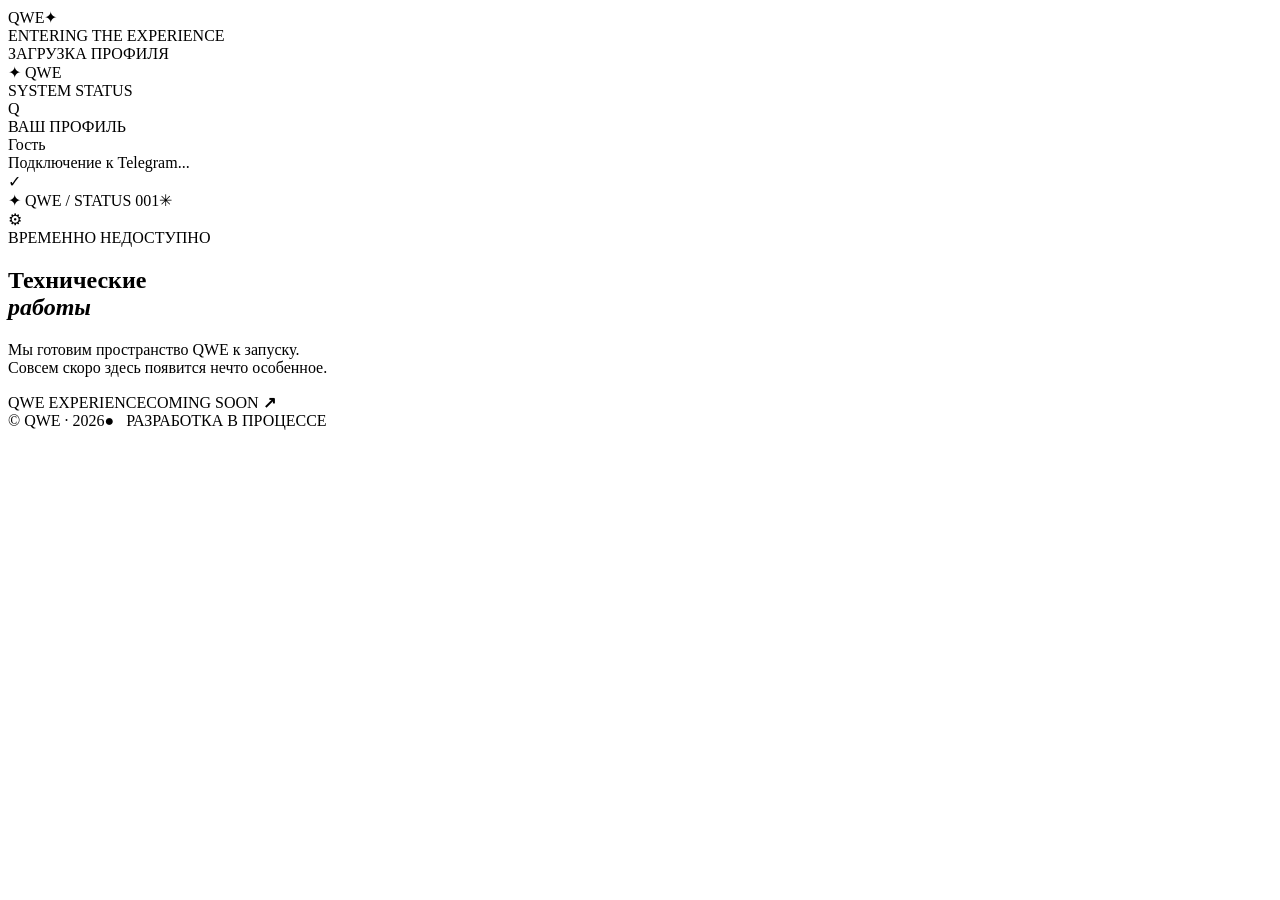
==== frontend/index.html @ 673378bd "Add files via upload" ====
<!doctype html>
<html lang="ru">
<head>
  <meta charset="utf-8">
  <meta name="viewport" content="width=device-width,initial-scale=1,viewport-fit=cover,user-scalable=no">
  <meta name="theme-color" content="#09081a">
  <title>QWE — Technical Maintenance</title>
  <!-- Официальный SDK Telegram: доступ к initData и управлению окном Mini App -->
  <script src="https://telegram.org/js/telegram-web-app.js"></script>
  <link rel="stylesheet" href="/static/style.css">
  <script defer src="/static/app.js"></script>
</head>
<body>
  <!-- Декоративные слои не перехватывают касания пользователя -->
  <div class="ambient ambient-blue" aria-hidden="true"></div>
  <div class="ambient ambient-red" aria-hidden="true"></div>
  <div class="ambient ambient-purple" aria-hidden="true"></div>
  <div class="grain" aria-hidden="true"></div>

  <!-- Экран анимированной загрузки. JavaScript скрывает его после подготовки -->
  <div id="splash" class="splash" role="status" aria-live="polite">
    <div class="splash-core">
      <div class="orbit orbit-one"></div><div class="orbit orbit-two"></div>
      <div class="splash-logo">QWE<span class="spark">✦</span></div>
      <div class="splash-caption">ENTERING THE EXPERIENCE</div>
    </div>
    <div class="loader"><span></span></div>
    <span class="loader-caption">ЗАГРУЗКА ПРОФИЛЯ</span>
  </div>

  <main id="app" class="page is-hidden">
    <header class="topbar">
      <div class="brand"><span class="brand-mark">✦</span> QWE</div>
      <div class="status"><span class="status-dot"></span> SYSTEM STATUS</div>
    </header>

    <!-- Карточка профиля: имя поступает из проверенного ответа Backend -->
    <section class="profile" aria-label="Профиль игрока">
      <div class="avatar" id="avatar"><span id="avatar-letter">Q</span></div>
      <div class="profile-copy">
        <div class="eyebrow">ВАШ ПРОФИЛЬ</div>
        <div id="player-name" class="player-name">Гость</div>
        <div id="player-subtitle" class="player-subtitle">Подключение к Telegram...</div>
      </div>
      <div class="profile-check" title="Профиль"><span>✓</span></div>
    </section>

    <section class="hero" aria-label="Объявление о технических работах">
      <div class="hero-glow" aria-hidden="true"></div>
      <div class="hero-topline"><span class="hero-pill">✦ QWE / STATUS 001</span><span class="hero-cross">✳</span></div>
      <div class="center-art" aria-hidden="true">
        <div class="art-ring art-ring-1"></div><div class="art-ring art-ring-2"></div>
        <div class="art-icon">⚙</div>
      </div>
      <div class="kicker">ВРЕМЕННО НЕДОСТУПНО</div>
      <h1>Технические<br><em>работы</em></h1>
      <p>Мы готовим пространство QWE к запуску.<br>Совсем скоро здесь появится нечто особенное.</p>
      <div class="line"><span></span></div>
      <div class="hero-bottom"><span>QWE EXPERIENCE</span><span>COMING SOON <b>↗</b></span></div>
    </section>

    <footer>
      <span>© QWE · 2026</span><span class="footer-pulse">● &nbsp; РАЗРАБОТКА В ПРОЦЕССЕ</span>
    </footer>
  </main>
</body>
</html>
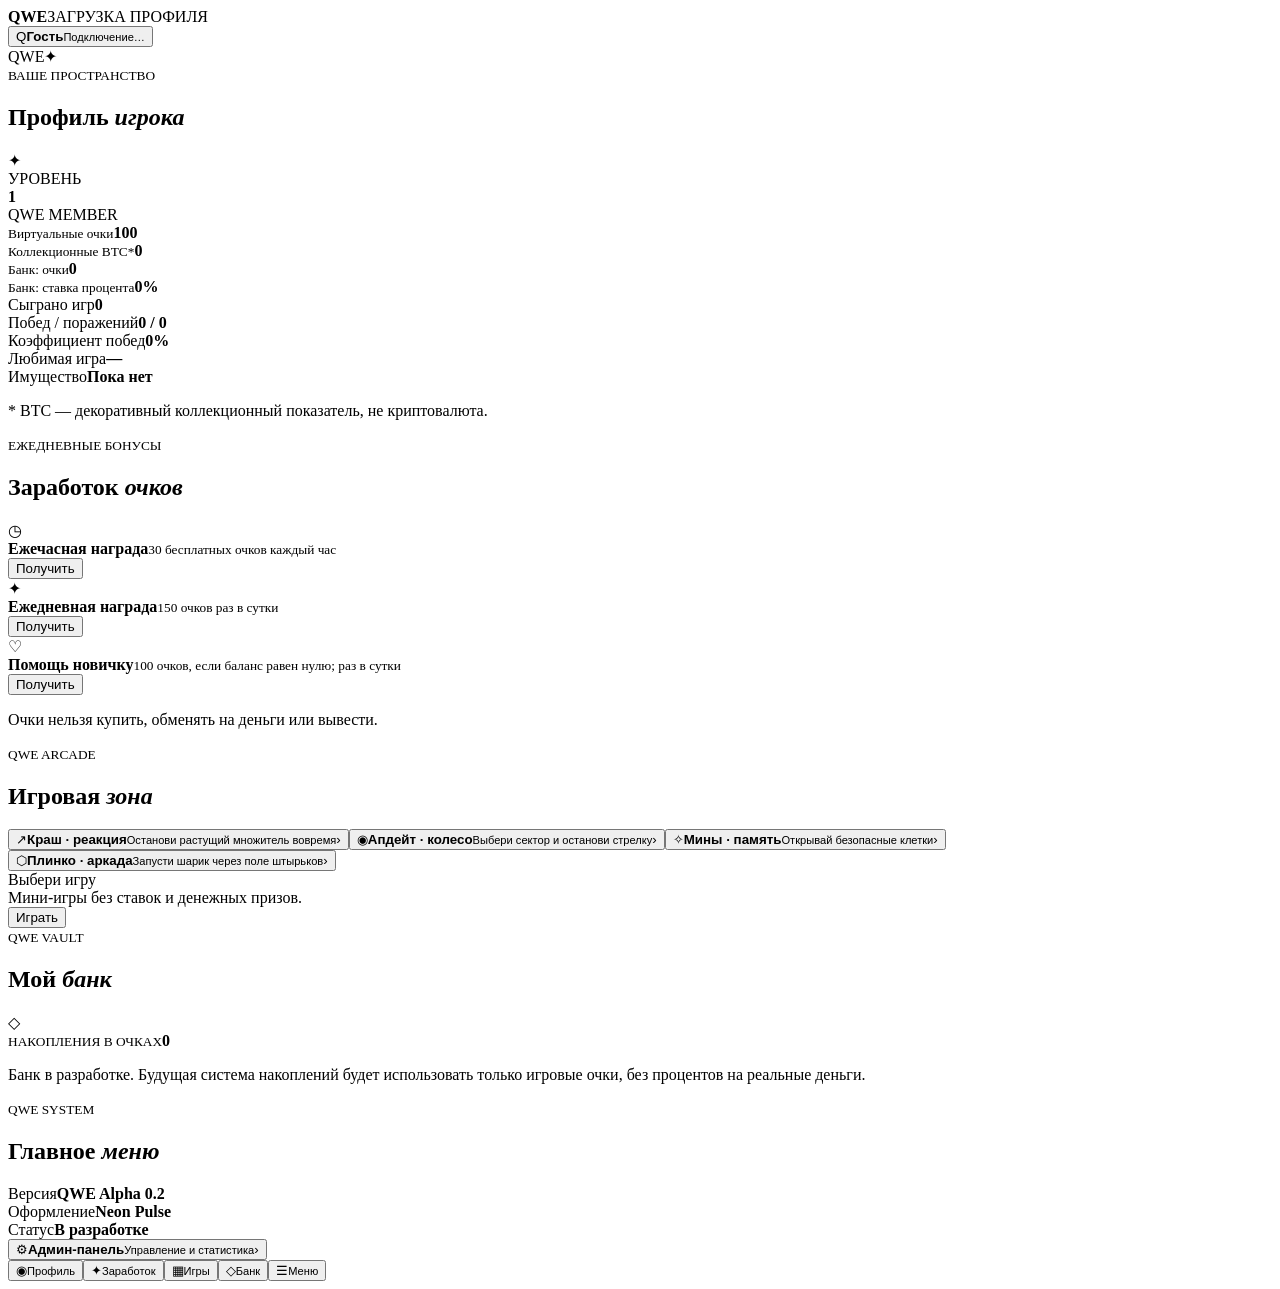
==== commit 20045a03: "Add files via upload" ====
--- a/frontend/index.html
+++ b/frontend/index.html
@@ -1,67 +1,23 @@
 <!doctype html>
-<html lang="ru">
-<head>
-  <meta charset="utf-8">
-  <meta name="viewport" content="width=device-width,initial-scale=1,viewport-fit=cover,user-scalable=no">
-  <meta name="theme-color" content="#09081a">
-  <title>QWE — Technical Maintenance</title>
-  <!-- Официальный SDK Telegram: доступ к initData и управлению окном Mini App -->
-  <script src="https://telegram.org/js/telegram-web-app.js"></script>
-  <link rel="stylesheet" href="/static/style.css">
-  <script defer src="/static/app.js"></script>
-</head>
-<body>
-  <!-- Декоративные слои не перехватывают касания пользователя -->
-  <div class="ambient ambient-blue" aria-hidden="true"></div>
-  <div class="ambient ambient-red" aria-hidden="true"></div>
-  <div class="ambient ambient-purple" aria-hidden="true"></div>
-  <div class="grain" aria-hidden="true"></div>
-
-  <!-- Экран анимированной загрузки. JavaScript скрывает его после подготовки -->
-  <div id="splash" class="splash" role="status" aria-live="polite">
-    <div class="splash-core">
-      <div class="orbit orbit-one"></div><div class="orbit orbit-two"></div>
-      <div class="splash-logo">QWE<span class="spark">✦</span></div>
-      <div class="splash-caption">ENTERING THE EXPERIENCE</div>
-    </div>
-    <div class="loader"><span></span></div>
-    <span class="loader-caption">ЗАГРУЗКА ПРОФИЛЯ</span>
-  </div>
-
-  <main id="app" class="page is-hidden">
-    <header class="topbar">
-      <div class="brand"><span class="brand-mark">✦</span> QWE</div>
-      <div class="status"><span class="status-dot"></span> SYSTEM STATUS</div>
-    </header>
-
-    <!-- Карточка профиля: имя поступает из проверенного ответа Backend -->
-    <section class="profile" aria-label="Профиль игрока">
-      <div class="avatar" id="avatar"><span id="avatar-letter">Q</span></div>
-      <div class="profile-copy">
-        <div class="eyebrow">ВАШ ПРОФИЛЬ</div>
-        <div id="player-name" class="player-name">Гость</div>
-        <div id="player-subtitle" class="player-subtitle">Подключение к Telegram...</div>
-      </div>
-      <div class="profile-check" title="Профиль"><span>✓</span></div>
-    </section>
-
-    <section class="hero" aria-label="Объявление о технических работах">
-      <div class="hero-glow" aria-hidden="true"></div>
-      <div class="hero-topline"><span class="hero-pill">✦ QWE / STATUS 001</span><span class="hero-cross">✳</span></div>
-      <div class="center-art" aria-hidden="true">
-        <div class="art-ring art-ring-1"></div><div class="art-ring art-ring-2"></div>
-        <div class="art-icon">⚙</div>
-      </div>
-      <div class="kicker">ВРЕМЕННО НЕДОСТУПНО</div>
-      <h1>Технические<br><em>работы</em></h1>
-      <p>Мы готовим пространство QWE к запуску.<br>Совсем скоро здесь появится нечто особенное.</p>
-      <div class="line"><span></span></div>
-      <div class="hero-bottom"><span>QWE EXPERIENCE</span><span>COMING SOON <b>↗</b></span></div>
-    </section>
-
-    <footer>
-      <span>© QWE · 2026</span><span class="footer-pulse">● &nbsp; РАЗРАБОТКА В ПРОЦЕССЕ</span>
-    </footer>
-  </main>
-</body>
-</html>
+<html lang="ru"><head>
+<meta charset="utf-8"><meta name="viewport" content="width=device-width,initial-scale=1,viewport-fit=cover">
+<meta name="theme-color" content="#09091b"><title>QWE · Arcade</title>
+<script src="https://telegram.org/js/telegram-web-app.js"></script>
+<link rel="stylesheet" href="/static/style.css"><script defer src="/static/app.js"></script>
+</head><body>
+<div class="aurora a1"></div><div class="aurora a2"></div>
+<div id="splash" class="splash"><div class="ring"></div><strong class="glow-title">QWE</strong><span>ЗАГРУЗКА ПРОФИЛЯ</span></div>
+<div id="app" class="shell is-hidden">
+<header class="bar"><button id="header-profile" class="identity" data-page="profile"><span class="avatar" id="avatar">Q</span><span><b id="player-name">Гость</b><small id="player-subtitle">Подключение…</small></span></button><div class="brand">QWE<span>✦</span></div></header>
+<main class="content">
+<section class="screen active" id="screen-profile"><div class="section-title"><small>ВАШЕ ПРОСТРАНСТВО</small><h1>Профиль <em>игрока</em></h1></div><div class="panel intro"><div class="token-icon">✦</div><div><div class="muted">УРОВЕНЬ</div><strong id="level">1</strong></div><span class="rank">QWE MEMBER</span></div>
+<div class="stat-grid"><div class="panel stat"><small>Виртуальные очки</small><strong id="points">100</strong></div><div class="panel stat"><small>Коллекционные BTC*</small><strong id="bitcoin">0</strong></div><div class="panel stat"><small>Банк: очки</small><strong id="bank-points">0</strong></div><div class="panel stat"><small>Банк: ставка процента</small><strong id="bank-rate">0%</strong></div></div>
+<div class="panel info-list"><div><span>Сыграно игр</span><b id="games-played">0</b></div><div><span>Побед / поражений</span><b id="win-loss">0 / 0</b></div><div><span>Коэффициент побед</span><b id="win-rate">0%</b></div><div><span>Любимая игра</span><b id="favorite-game">—</b></div><div><span>Имущество</span><b id="property">Пока нет</b></div></div><p class="footnote">* BTC — декоративный коллекционный показатель, не криптовалюта.</p></section>
+<section class="screen" id="screen-earn"><div class="section-title"><small>ЕЖЕДНЕВНЫЕ БОНУСЫ</small><h1>Заработок <em>очков</em></h1></div><div class="panel reward"><div class="reward-icon">◷</div><div><b>Ежечасная награда</b><small>30 бесплатных очков каждый час</small></div><button class="action" data-bonus="hourly">Получить</button></div><div class="panel reward"><div class="reward-icon">✦</div><div><b>Ежедневная награда</b><small>150 очков раз в сутки</small></div><button class="action" data-bonus="daily">Получить</button></div><div class="panel reward"><div class="reward-icon">♡</div><div><b>Помощь новичку</b><small>100 очков, если баланс равен нулю; раз в сутки</small></div><button class="action" data-bonus="rescue">Получить</button></div><p class="footnote">Очки нельзя купить, обменять на деньги или вывести.</p></section>
+<section class="screen" id="screen-games"><div class="section-title"><small>QWE ARCADE</small><h1>Игровая <em>зона</em></h1></div><div class="game-list"><button class="game-card" data-game="crash"><span class="game-emoji">↗</span><span><b>Краш · реакция</b><small>Останови растущий множитель вовремя</small></span><span>›</span></button><button class="game-card" data-game="wheel"><span class="game-emoji">◉</span><span><b>Апдейт · колесо</b><small>Выбери сектор и останови стрелку</small></span><span>›</span></button><button class="game-card" data-game="mines"><span class="game-emoji">✧</span><span><b>Мины · память</b><small>Открывай безопасные клетки</small></span><span>›</span></button><button class="game-card" data-game="plinko"><span class="game-emoji">⬡</span><span><b>Плинко · аркада</b><small>Запусти шарик через поле штырьков</small></span><span>›</span></button></div><div class="panel playroom" id="playroom"><div id="game-title">Выбери игру</div><div id="playfield" class="playfield">Мини-игры без ставок и денежных призов.</div><button id="play-button" class="action hidden">Играть</button></div></section>
+<section class="screen" id="screen-bank"><div class="section-title"><small>QWE VAULT</small><h1>Мой <em>банк</em></h1></div><div class="panel bank"><div class="vault-sign">◇</div><small>НАКОПЛЕНИЯ В ОЧКАХ</small><strong id="bank-big">0</strong><p>Банк в разработке. Будущая система накоплений будет использовать только игровые очки, без процентов на реальные деньги.</p></div></section>
+<section class="screen" id="screen-menu"><div class="section-title"><small>QWE SYSTEM</small><h1>Главное <em>меню</em></h1></div><div class="panel info-list"><div><span>Версия</span><b>QWE Alpha 0.2</b></div><div><span>Оформление</span><b>Neon Pulse</b></div><div><span>Статус</span><b>В разработке</b></div></div><button id="admin-button" class="game-card hidden"><span class="game-emoji">⚙</span><span><b>Админ-панель</b><small>Управление и статистика</small></span><span>›</span></button><div id="admin-output" class="panel hidden"></div></section>
+</main>
+<nav class="bottom-nav" aria-label="Навигация"><button class="nav-item active" data-page="profile"><span>◉</span><small>Профиль</small></button><button class="nav-item" data-page="earn"><span>✦</span><small>Заработок</small></button><button class="nav-item" data-page="games"><span>▦</span><small>Игры</small></button><button class="nav-item" data-page="bank"><span>◇</span><small>Банк</small></button><button class="nav-item" data-page="menu"><span>☰</span><small>Меню</small></button></nav>
+<div id="toast" role="status" aria-live="polite"></div>
+</div></body></html>
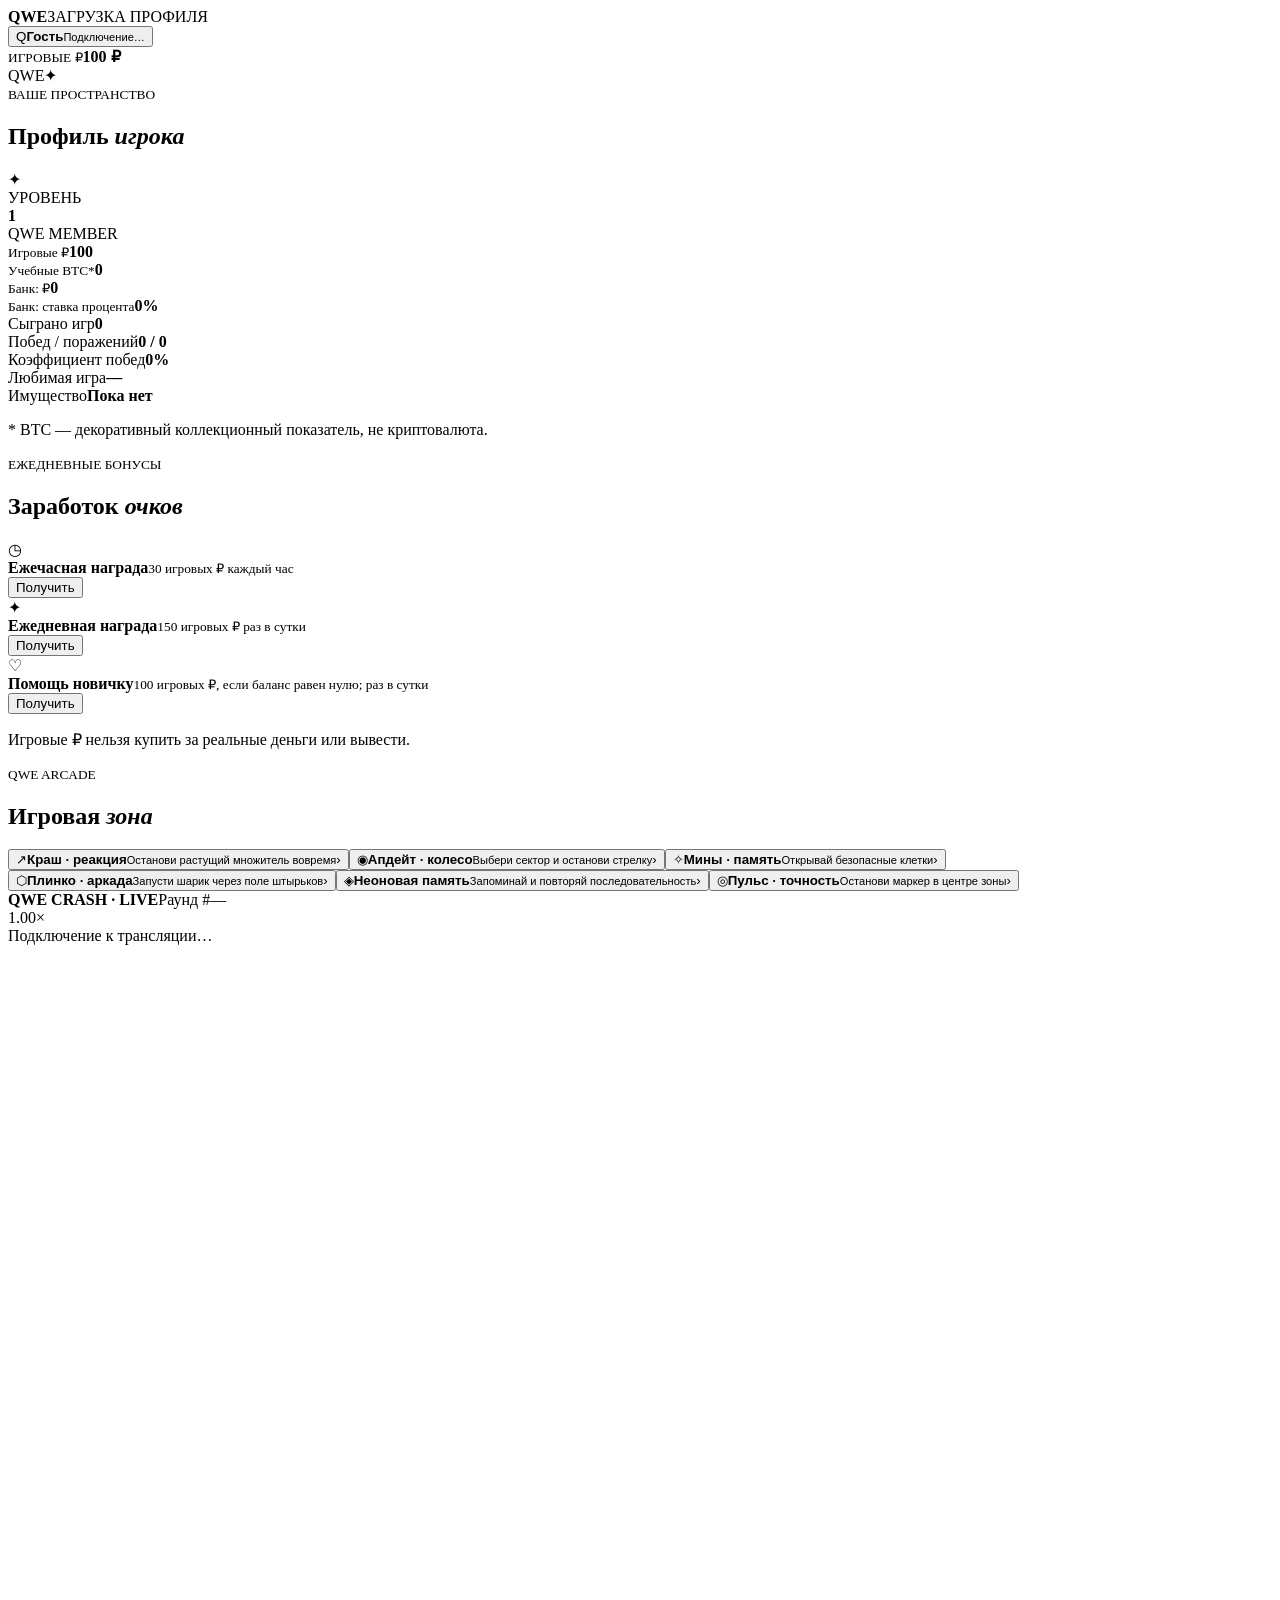
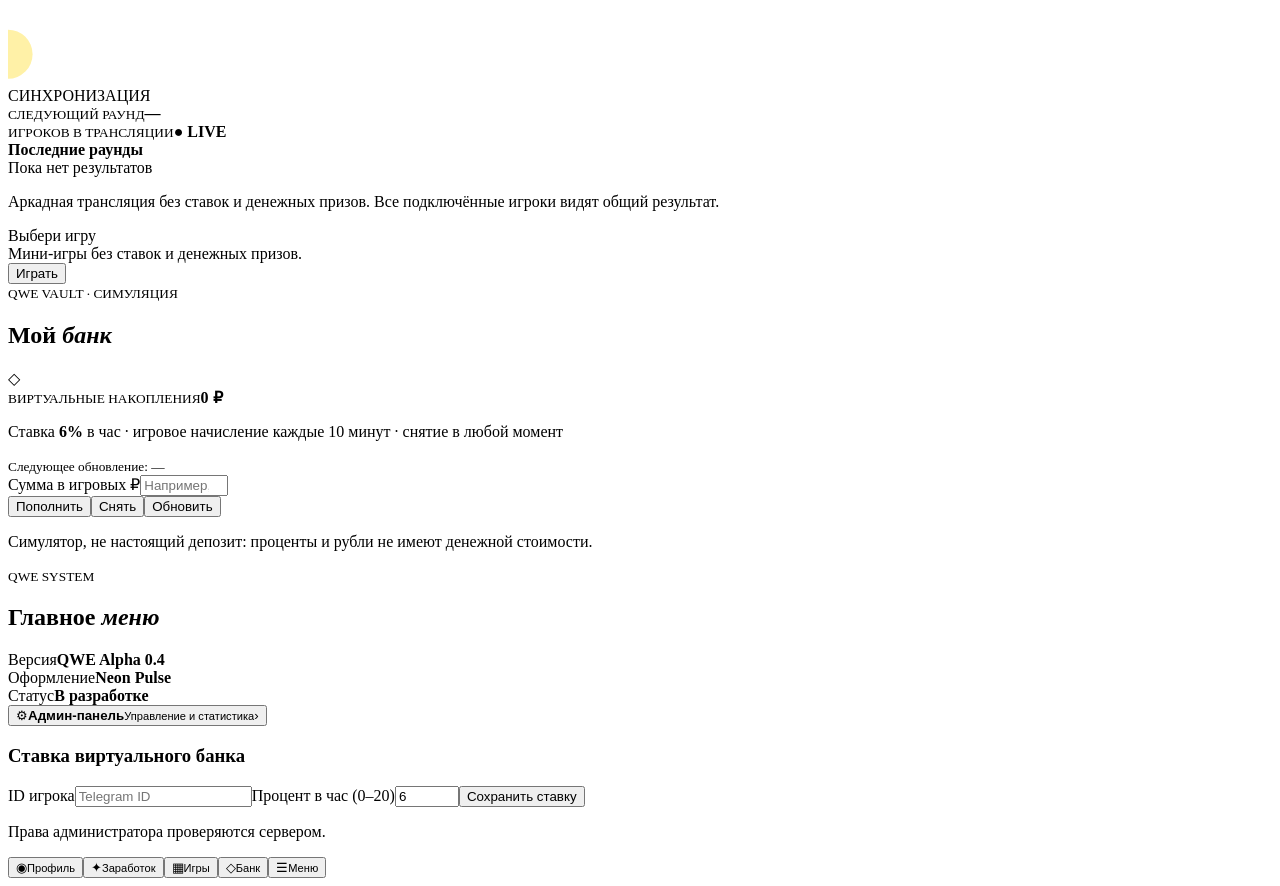
==== commit c6d2a08c: "Add files via upload" ====
--- a/frontend/index.html
+++ b/frontend/index.html
@@ -1,22 +1,41 @@
 <!doctype html>
 <html lang="ru"><head>
 <meta charset="utf-8"><meta name="viewport" content="width=device-width,initial-scale=1,viewport-fit=cover">
-<meta name="theme-color" content="#09091b"><title>QWE · Arcade</title>
+<meta name="theme-color" content="#09091b"><title>QWE · Neon Arcade</title>
 <script src="https://telegram.org/js/telegram-web-app.js"></script>
 <link rel="stylesheet" href="/static/style.css"><script defer src="/static/app.js"></script>
 </head><body>
 <div class="aurora a1"></div><div class="aurora a2"></div>
 <div id="splash" class="splash"><div class="ring"></div><strong class="glow-title">QWE</strong><span>ЗАГРУЗКА ПРОФИЛЯ</span></div>
 <div id="app" class="shell is-hidden">
-<header class="bar"><button id="header-profile" class="identity" data-page="profile"><span class="avatar" id="avatar">Q</span><span><b id="player-name">Гость</b><small id="player-subtitle">Подключение…</small></span></button><div class="brand">QWE<span>✦</span></div></header>
+<header class="bar"><button id="header-profile" class="identity" data-page="profile"><span class="avatar" id="avatar">Q</span><span><b id="player-name">Гость</b><small id="player-subtitle">Подключение…</small></span></button><div class="header-wallet"><small>ИГРОВЫЕ ₽</small><strong id="header-balance">100 ₽</strong></div><div class="brand">QWE<span>✦</span></div></header>
 <main class="content">
 <section class="screen active" id="screen-profile"><div class="section-title"><small>ВАШЕ ПРОСТРАНСТВО</small><h1>Профиль <em>игрока</em></h1></div><div class="panel intro"><div class="token-icon">✦</div><div><div class="muted">УРОВЕНЬ</div><strong id="level">1</strong></div><span class="rank">QWE MEMBER</span></div>
-<div class="stat-grid"><div class="panel stat"><small>Виртуальные очки</small><strong id="points">100</strong></div><div class="panel stat"><small>Коллекционные BTC*</small><strong id="bitcoin">0</strong></div><div class="panel stat"><small>Банк: очки</small><strong id="bank-points">0</strong></div><div class="panel stat"><small>Банк: ставка процента</small><strong id="bank-rate">0%</strong></div></div>
+<div class="stat-grid"><div class="panel stat"><small>Игровые ₽</small><strong id="points">100</strong></div><div class="panel stat"><small>Учебные BTC*</small><strong id="bitcoin">0</strong></div><div class="panel stat"><small>Банк: ₽</small><strong id="bank-points">0</strong></div><div class="panel stat"><small>Банк: ставка процента</small><strong id="bank-rate">0%</strong></div></div>
 <div class="panel info-list"><div><span>Сыграно игр</span><b id="games-played">0</b></div><div><span>Побед / поражений</span><b id="win-loss">0 / 0</b></div><div><span>Коэффициент побед</span><b id="win-rate">0%</b></div><div><span>Любимая игра</span><b id="favorite-game">—</b></div><div><span>Имущество</span><b id="property">Пока нет</b></div></div><p class="footnote">* BTC — декоративный коллекционный показатель, не криптовалюта.</p></section>
-<section class="screen" id="screen-earn"><div class="section-title"><small>ЕЖЕДНЕВНЫЕ БОНУСЫ</small><h1>Заработок <em>очков</em></h1></div><div class="panel reward"><div class="reward-icon">◷</div><div><b>Ежечасная награда</b><small>30 бесплатных очков каждый час</small></div><button class="action" data-bonus="hourly">Получить</button></div><div class="panel reward"><div class="reward-icon">✦</div><div><b>Ежедневная награда</b><small>150 очков раз в сутки</small></div><button class="action" data-bonus="daily">Получить</button></div><div class="panel reward"><div class="reward-icon">♡</div><div><b>Помощь новичку</b><small>100 очков, если баланс равен нулю; раз в сутки</small></div><button class="action" data-bonus="rescue">Получить</button></div><p class="footnote">Очки нельзя купить, обменять на деньги или вывести.</p></section>
-<section class="screen" id="screen-games"><div class="section-title"><small>QWE ARCADE</small><h1>Игровая <em>зона</em></h1></div><div class="game-list"><button class="game-card" data-game="crash"><span class="game-emoji">↗</span><span><b>Краш · реакция</b><small>Останови растущий множитель вовремя</small></span><span>›</span></button><button class="game-card" data-game="wheel"><span class="game-emoji">◉</span><span><b>Апдейт · колесо</b><small>Выбери сектор и останови стрелку</small></span><span>›</span></button><button class="game-card" data-game="mines"><span class="game-emoji">✧</span><span><b>Мины · память</b><small>Открывай безопасные клетки</small></span><span>›</span></button><button class="game-card" data-game="plinko"><span class="game-emoji">⬡</span><span><b>Плинко · аркада</b><small>Запусти шарик через поле штырьков</small></span><span>›</span></button></div><div class="panel playroom" id="playroom"><div id="game-title">Выбери игру</div><div id="playfield" class="playfield">Мини-игры без ставок и денежных призов.</div><button id="play-button" class="action hidden">Играть</button></div></section>
-<section class="screen" id="screen-bank"><div class="section-title"><small>QWE VAULT</small><h1>Мой <em>банк</em></h1></div><div class="panel bank"><div class="vault-sign">◇</div><small>НАКОПЛЕНИЯ В ОЧКАХ</small><strong id="bank-big">0</strong><p>Банк в разработке. Будущая система накоплений будет использовать только игровые очки, без процентов на реальные деньги.</p></div></section>
-<section class="screen" id="screen-menu"><div class="section-title"><small>QWE SYSTEM</small><h1>Главное <em>меню</em></h1></div><div class="panel info-list"><div><span>Версия</span><b>QWE Alpha 0.2</b></div><div><span>Оформление</span><b>Neon Pulse</b></div><div><span>Статус</span><b>В разработке</b></div></div><button id="admin-button" class="game-card hidden"><span class="game-emoji">⚙</span><span><b>Админ-панель</b><small>Управление и статистика</small></span><span>›</span></button><div id="admin-output" class="panel hidden"></div></section>
+<section class="screen" id="screen-earn"><div class="section-title"><small>ЕЖЕДНЕВНЫЕ БОНУСЫ</small><h1>Заработок <em>очков</em></h1></div><div class="panel reward"><div class="reward-icon">◷</div><div><b>Ежечасная награда</b><small>30 игровых ₽ каждый час</small></div><button class="action" data-bonus="hourly">Получить</button></div><div class="panel reward"><div class="reward-icon">✦</div><div><b>Ежедневная награда</b><small>150 игровых ₽ раз в сутки</small></div><button class="action" data-bonus="daily">Получить</button></div><div class="panel reward"><div class="reward-icon">♡</div><div><b>Помощь новичку</b><small>100 игровых ₽, если баланс равен нулю; раз в сутки</small></div><button class="action" data-bonus="rescue">Получить</button></div><p class="footnote">Игровые ₽ нельзя купить за реальные деньги или вывести.</p></section>
+<section class="screen" id="screen-games"><div class="section-title"><small>QWE ARCADE</small><h1>Игровая <em>зона</em></h1></div><div class="game-list"><button class="game-card" data-game="crash"><span class="game-emoji">↗</span><span><b>Краш · реакция</b><small>Останови растущий множитель вовремя</small></span><span>›</span></button><button class="game-card" data-game="wheel"><span class="game-emoji">◉</span><span><b>Апдейт · колесо</b><small>Выбери сектор и останови стрелку</small></span><span>›</span></button><button class="game-card" data-game="mines"><span class="game-emoji">✧</span><span><b>Мины · память</b><small>Открывай безопасные клетки</small></span><span>›</span></button><button class="game-card" data-game="plinko"><span class="game-emoji">⬡</span><span><b>Плинко · аркада</b><small>Запусти шарик через поле штырьков</small></span><span>›</span></button><button class="game-card" data-game="memory"><span class="game-emoji">◈</span><span><b>Неоновая память</b><small>Запоминай и повторяй последовательность</small></span><span>›</span></button><button class="game-card" data-game="pulse"><span class="game-emoji">◎</span><span><b>Пульс · точность</b><small>Останови маркер в центре зоны</small></span><span>›</span></button></div><!-- LIVE CRASH: общая серверная трансляция, не игра на деньги -->
+<div id="live-crash" class="live-crash hidden">
+  <div class="crash-top"><span class="live-dot"></span><b>QWE CRASH · LIVE</b><span id="crash-round">Раунд #—</span></div>
+  <div class="crash-stage" id="crash-stage">
+    <div class="crash-light"></div>
+    <div class="crash-multiplier" id="crash-multiplier">1.00<span>×</span></div>
+    <div class="crash-hint" id="crash-hint">Подключение к трансляции…</div>
+    <svg class="crash-graph" viewBox="0 0 360 210" preserveAspectRatio="none" aria-label="График роста игрового множителя">
+      <defs><linearGradient id="crash-gradient" x1="0" y1="0" x2="0" y2="1"><stop offset="0%" stop-color="#ffb338" stop-opacity=".46"/><stop offset="100%" stop-color="#ff183e" stop-opacity="0"/></linearGradient></defs>
+      <path id="crash-area" d="M 0 202 L 0 202 L 360 202 Z" fill="url(#crash-gradient)"/>
+      <path id="crash-line" d="M0 202" fill="none" stroke="#ffad3c" stroke-width="5" stroke-linecap="round"/>
+      <circle id="crash-head" cx="0" cy="202" r="7" fill="#fff1a7"/>
+    </svg>
+    <div class="crash-status" id="crash-status">СИНХРОНИЗАЦИЯ</div>
+  </div>
+  <div class="crash-info"><div><small>СЛЕДУЮЩИЙ РАУНД</small><b id="crash-countdown">—</b></div><div><small>ИГРОКОВ В ТРАНСЛЯЦИИ</small><b id="crash-connection">● LIVE</b></div></div>
+  <div class="crash-history"><b>Последние раунды</b><div id="crash-history-items" class="crash-history-items"><span>Пока нет результатов</span></div></div>
+  <p class="footnote">Аркадная трансляция без ставок и денежных призов. Все подключённые игроки видят общий результат.</p>
+</div>
+<div class="panel playroom" id="playroom"><div id="game-title">Выбери игру</div><div id="playfield" class="playfield">Мини-игры без ставок и денежных призов.</div><button id="play-button" class="action hidden">Играть</button></div></section>
+<section class="screen" id="screen-bank"><div class="section-title"><small>QWE VAULT · СИМУЛЯЦИЯ</small><h1>Мой <em>банк</em></h1></div><div class="panel bank"><div class="vault-sign">◇</div><small>ВИРТУАЛЬНЫЕ НАКОПЛЕНИЯ</small><strong id="bank-big">0 ₽</strong><p>Ставка <b id="bank-rate-detail">6%</b> в час · игровое начисление каждые 10 минут · снятие в любой момент</p><small id="bank-next">Следующее обновление: —</small></div><div class="panel bank-form"><label for="bank-amount">Сумма в игровых ₽</label><input id="bank-amount" type="number" min="1" max="1000000" step="1" placeholder="Например, 100"/><div class="bank-actions"><button class="action" data-bank="deposit">Пополнить</button><button class="action ghost" data-bank="withdraw">Снять</button><button class="action ghost" data-bank="refresh">Обновить</button></div><p class="footnote">Симулятор, не настоящий депозит: проценты и рубли не имеют денежной стоимости.</p></div></section>
+<section class="screen" id="screen-menu"><div class="section-title"><small>QWE SYSTEM</small><h1>Главное <em>меню</em></h1></div><div class="panel info-list"><div><span>Версия</span><b>QWE Alpha 0.4</b></div><div><span>Оформление</span><b>Neon Pulse</b></div><div><span>Статус</span><b>В разработке</b></div></div><button id="admin-button" class="game-card hidden"><span class="game-emoji">⚙</span><span><b>Админ-панель</b><small>Управление и статистика</small></span><span>›</span></button><div id="admin-output" class="panel hidden"></div><div id="admin-controls" class="panel bank-form hidden"><h3>Ставка виртуального банка</h3><label>ID игрока<input id="admin-target" type="number" min="1" placeholder="Telegram ID"/></label><label>Процент в час (0–20)<input id="admin-rate" type="number" min="0" max="20" step="0.1" value="6"/></label><button class="action" id="admin-save">Сохранить ставку</button><p class="footnote">Права администратора проверяются сервером.</p></div></section>
 </main>
 <nav class="bottom-nav" aria-label="Навигация"><button class="nav-item active" data-page="profile"><span>◉</span><small>Профиль</small></button><button class="nav-item" data-page="earn"><span>✦</span><small>Заработок</small></button><button class="nav-item" data-page="games"><span>▦</span><small>Игры</small></button><button class="nav-item" data-page="bank"><span>◇</span><small>Банк</small></button><button class="nav-item" data-page="menu"><span>☰</span><small>Меню</small></button></nav>
 <div id="toast" role="status" aria-live="polite"></div>
